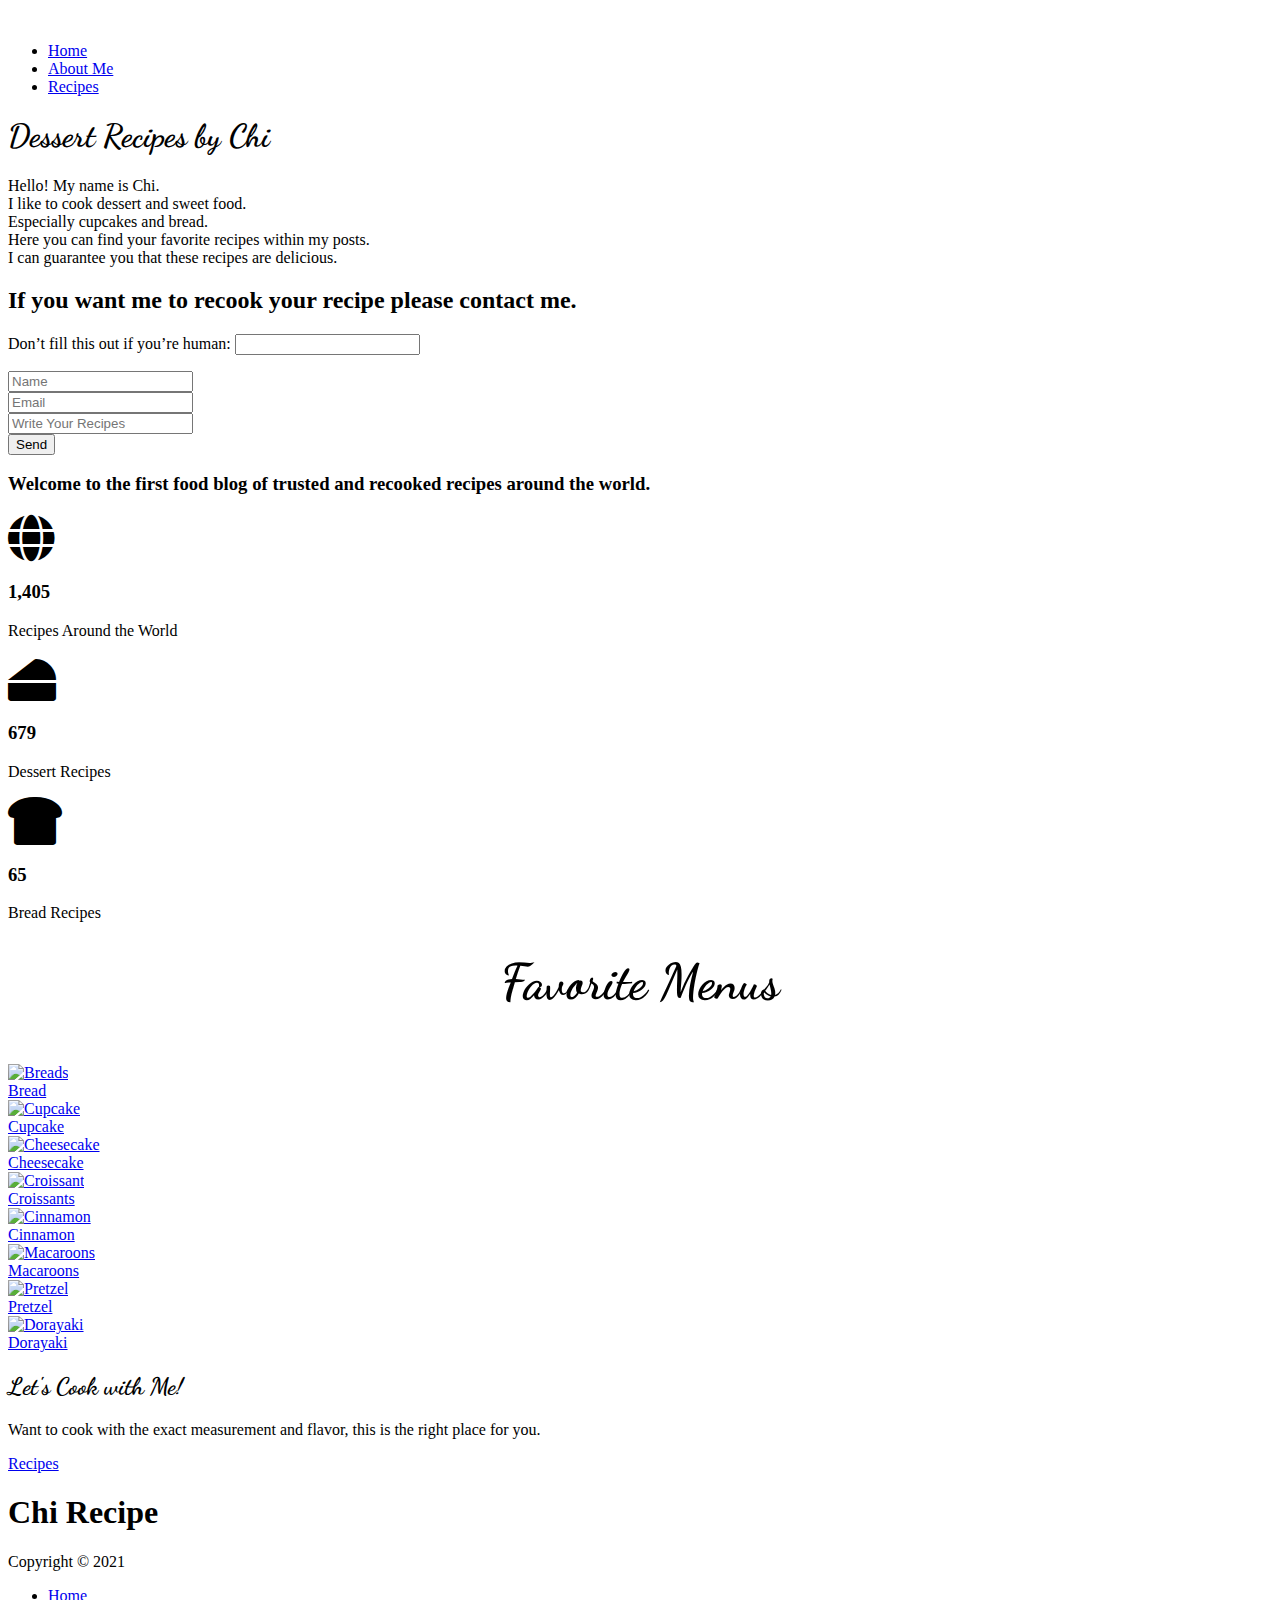
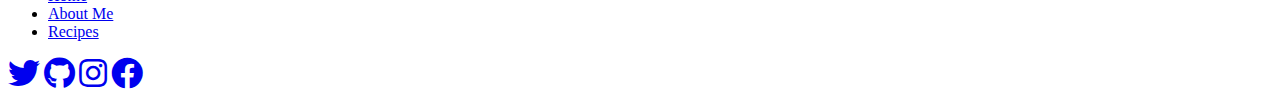
==== index.html @ 8f1cc9e1 "Add files via upload" ====
<!DOCTYPE html>
<html lang="en">
<head>
    <meta charset="UTF-8">
    <meta http-equiv="X-UA-Compatible" content="IE=edge">
    <meta name="viewport" content="width=device-width, initial-scale=1.0">
    <link rel="stylesheet" href="https://cdnjs.cloudflare.com/ajax/libs/font-awesome/5.15.4/css/all.min.css" integrity="sha512-1ycn6IcaQQ40/MKBW2W4Rhis/DbILU74C1vSrLJxCq57o941Ym01SwNsOMqvEBFlcgUa6xLiPY/NS5R+E6ztJQ==" crossorigin="anonymous" referrerpolicy="no-referrer" />
    <link rel="stylesheet" href="css/style.css">
    <link href="https://fonts.googleapis.com/css2?family=Dancing+Script:wght@500&display=swap" rel="stylesheet">
    <link href="https://fonts.googleapis.com/css2?family=Quicksand:wght@600&display=swap" rel="stylesheet">
    <title>Chi Recipe | Recipes for SweetTooth</title>

</head>
<body>
    <!-- Navbar -->
    <div class="navbar">
        <div class="container flex">
            <img src="images/logo.png" alt="" style="width: 250px;">
            <!-- <h1 class="logo"><img src="images/logo.png" alt=""></h1> -->
            <nav>
                <ul>
                    <li><a href="index.html">Home</a></li>
                    <li><a href="aboutme.html">About Me</a></li>
                    <li><a href="#recipes">Recipes</a></li>
                </ul>
            </nav>
        </div>
    </div>

    <!-- Showcase -->
    <section class="showcase">
        <div class="container grid">
            <div class="showcase-text">
                <h1 style="font-family: 'Dancing Script';">Dessert Recipes by Chi</h1>
                <p>Hello! My name is Chi. 
                    <br>
                    I like to cook dessert and sweet food.
                    <br>
                    Especially cupcakes and bread.
                    <br>
                    Here you can find your favorite recipes within my posts.
                    <br>
                    I can guarantee you that these recipes are delicious.
                </p>
                <!-- <a href="" class="btn btn-outline">Read More</a> -->
            </div>
            <div class="showcase-form card">
                <h2>If you want me to recook your recipe please contact me.</h2>
                <form name="contact" method="POST" data-netlify="true" netlify-honeypot="bot-field">
                    <input type="hidden" name="form-name" value="contact">
                    <p class="hidden">
                        <label>Don’t fill this out if you’re human: <input name="bot-field" /></label>
                    </p>
                    <div class="form-control"> 
                        <input type="text" name="name" placeholder="Name" required>
                    </div>
                    <!-- <div class="form-control">
                        <input type="text" name="age" placeholder="Age" required>
                    </div> -->
                    <div class="form-control">
                        <input type="text" name="email" placeholder="Email" required>
                    </div>
                    <div class="form-control">
                        <input type="text" name="textarea" placeholder="Write Your Recipes"></textarea>
                    </div>
                    <input type="submit" value="Send" class="btn btn-primary">
                </form>
            </div>
        </div>
    </section>

    <!-- Stats -->
    <section class="stats">
        <div class="stats-container">
            <div class="stats-heading text-center my-1">
                <h3 class="stats-heading text-center my-1">
                    Welcome to the first food blog of trusted and recooked recipes around the world.
                </h3>
            </div>

            <div class="grid grid-3 text-center my-4">
                <div>
                    <i class="fa fa-globe fa-3x" aria-hidden="true"></i>
                    <h3>1,405</h3>
                    <p class="text-secondary">Recipes Around the World</p>
                </div>
                <div>
                    <i class="fas fa-cheese fa-3x"></i>
                    <h3>679</h3>
                    <p class="text-secondary">Dessert Recipes</p>
                </div>
                <div>
                    <i class="fas fa-bread-slice fa-3x"></i>
                    <h3>65</h3>
                    <p class="text-secondary">Bread Recipes</p>
                </div>
            </div>
        </div>
    </section>

    <!-- cli -->
    <section class="cli" id="recipes">
        <h1 style="text-align: center; font-weight: 900; font-family: 'Dancing Script'; font-size: 50px; margin-top: 30px;">Favorite Menus</h1>
        <br>
        <div class="container grid-image">
            <div class="horizontal container-overlay">
                <a href="bread.html">
                    <img src="images/bread.jpeg" alt="Breads" class="image__img">
                    <div class="image__overlay">
                        <div class="image__title">Bread</div>
                    </div>
                </a>
            </div>
            <div class="container-overlay">
                <a href="cupcake.html">
                    <img src="images/cupcake.jpeg" alt="Cupcake">
                    <div class="image__overlay">
                        <div class="image__title">Cupcake</div>
                    </div>
                </a>
            </div>
            <div class="container-overlay">
                <a href="cheesecake.html">
                    <img src="images/cheesecake.jpeg" alt="Cheesecake">
                    <div class="image__overlay">
                        <div class="image__title">Cheesecake</div>
                    </div>
                </a>
            </div>
            <!-- <div><img src="images/cookies.jpeg" alt=""></div> -->
            <div class="vertical container-overlay">
                <a href="croissant.html">
                    <img src="images/croissants.jpeg" alt="Croissant">
                    <div class="image__overlay">
                        <div class="image__title">Croissants</div>
                    </div>
                </a>
            </div>
            <div class="horizontal container-overlay">
                <a href="cinnamon.html">
                    <img src="images/cinnamon.jpeg" alt="Cinnamon">
                    <div class="image__overlay">
                        <div class="image__title">Cinnamon</div>
                    </div>
                </a>
            </div>
            <div class="container-overlay">
                <a href="macaroon.html">
                    <img src="images/macaroons.jpeg" alt="Macaroons">
                    <div class="image__overlay">
                        <div class="image__title">Macaroons</div>
                    </div>
                </a>
            </div>
            <div class="container-overlay">
                <a href="pretzel.html">
                    <img src="images/pretzel.jpeg" alt="Pretzel">
                    <div class="image__overlay">
                        <div class="image__title">Pretzel</div>
                    </div>
                </a>
            </div>
            <div class="horizontal container-overlay">
                <a href="dorayaki.html">
                    <img src="images/dorayaki.jpeg" alt="Dorayaki">
                    <div class="image__overlay">
                        <div class="image__title">Dorayaki</div>
                    </div>
                </a>
            </div>
        </div>
    </section>


    <!-- cloud  -->
    <section class="cloud bg-primary my-2 py-2">
        <div class="container">
            <div class="text-center">
                <h2 class="lg" style="font-family: 'Dancing Script', cursive;">Let's Cook with Me!</h2>
                <p class="lead my-1">Want to cook with the exact measurement and flavor, this is the right place for you.
                </p>
                <a href="#recipes" class="btn btn-dark">Recipes</a>
                <!-- <img src="" alt=""> -->
            </div>
        </div>
    </section>

    <!-- Languages -->
    <!-- <section class="languages">
        <h2 class="md text-center my-2">
            Supported Languages
        </h2>
        <div class="container flex">
            <div class="card">
                <h4>Node.js</h4>
                <img src="" alt="">
            </div>
            <div class="card">
                <h4>Node.js</h4>
                <img src="" alt="">
            </div>
            <div class="card">
                <h4>Node.js</h4>
                <img src="" alt="">
            </div>
            <div class="card">
                <h4>Node.js</h4>
                <img src="" alt="">
            </div>
            <div class="card">
                <h4>Node.js</h4>
                <img src="" alt="">
            </div>
            <div class="card">
                <h4>Node.js</h4>
                <img src="" alt="">
            </div>
            <div>

            </div>
        </div>
    </section> -->

    <!-- Footer  -->
    <footer class="footer bg-dark py-5">
        <div class="container grid grid-3">
            <div>
                <h1>Chi Recipe</h1>
                <p>Copyright &copy; 2021</p>
            </div>
            <nav>
                <ul>
                    <li><a href="index.html">Home</a></li>                    
                    <li><a href="aboutme.html">About Me</a></li>                    
                    <li><a href="#recipes">Recipes</a></li>                    
                </ul>
            </nav>
            <div class="social">
                <a href="https://twitter.com/citradiani"><i class="fab fa-twitter fa-2x"></i></a>
                <a href="https://github.com/citraput"><i class="fab fa-github fa-2x"></i></a>
                <a href="https://www.instagram.com/citradianip/"><i class="fab fa-instagram fa-2x"></i></a>
                <a href="https://www.facebook.com/citradp24/"><i class="fab fa-facebook fa-2x"></i></a>
            </div>
        </div>
    </footer>


<!-- Test -->
</body>
</html>
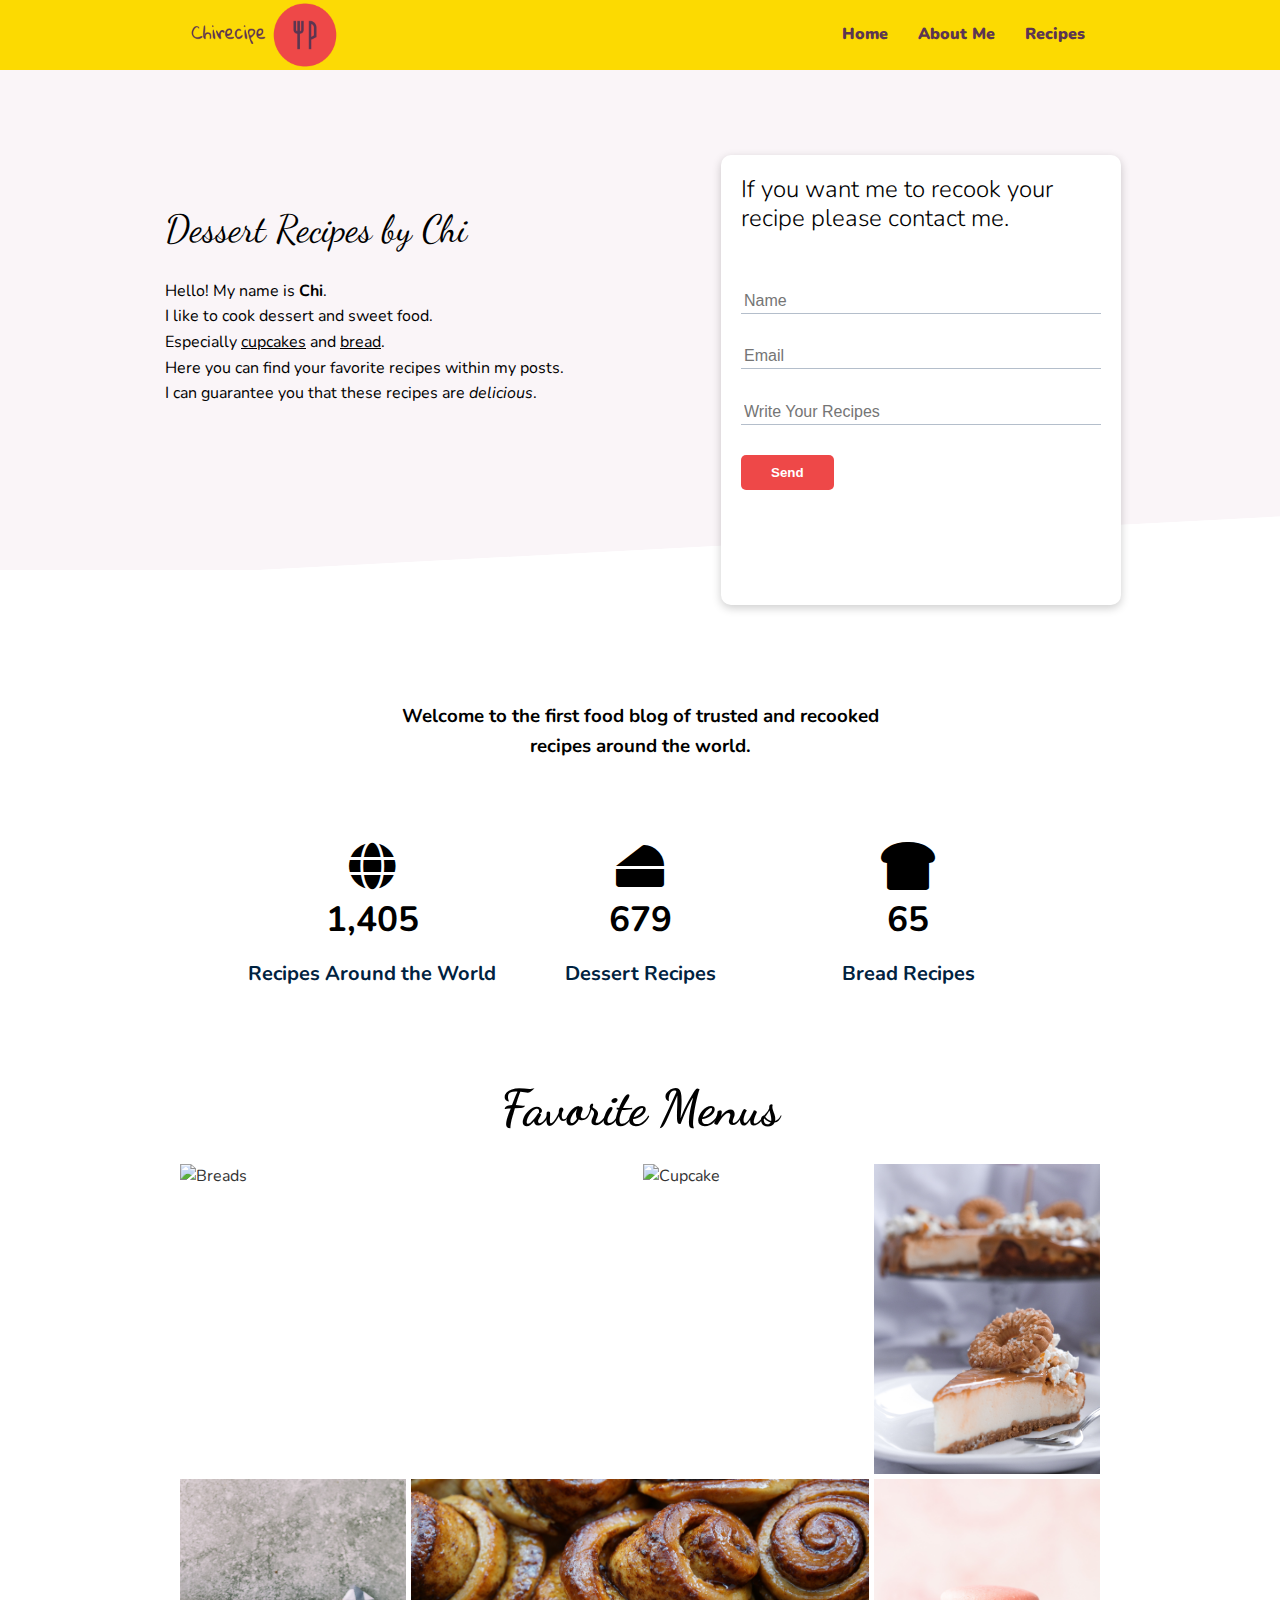
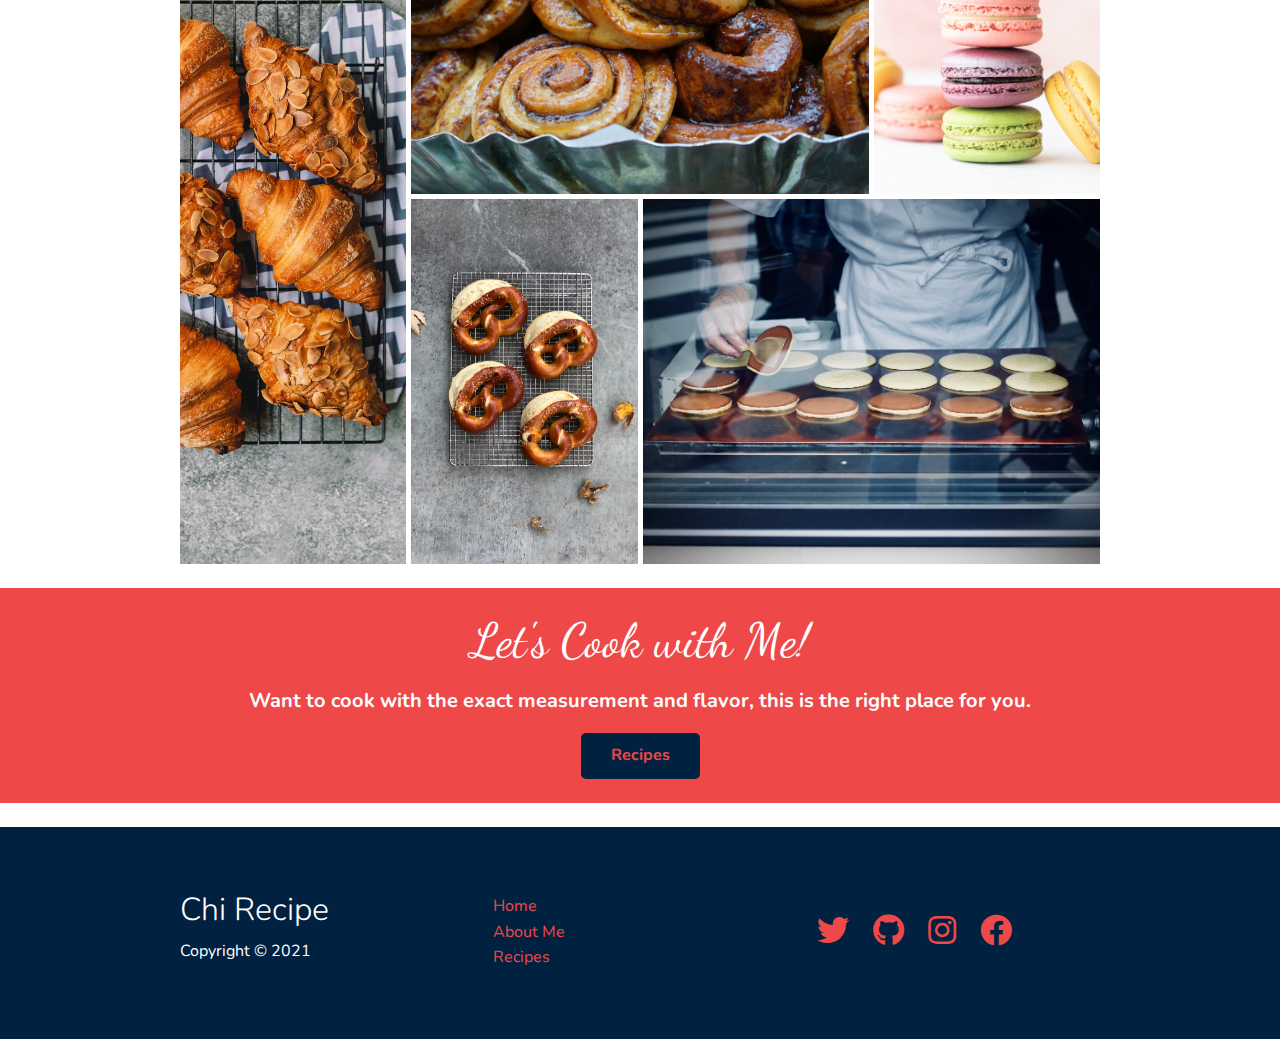
==== commit 067f2907: "Add files via upload" ====
--- a/index.html
+++ b/index.html
@@ -6,10 +6,11 @@
     <meta name="viewport" content="width=device-width, initial-scale=1.0">
     <link rel="stylesheet" href="https://cdnjs.cloudflare.com/ajax/libs/font-awesome/5.15.4/css/all.min.css" integrity="sha512-1ycn6IcaQQ40/MKBW2W4Rhis/DbILU74C1vSrLJxCq57o941Ym01SwNsOMqvEBFlcgUa6xLiPY/NS5R+E6ztJQ==" crossorigin="anonymous" referrerpolicy="no-referrer" />
     <link rel="stylesheet" href="css/style.css">
+    <link rel="stylesheet" href="css/utilities.css">
+    <link rel="stylesheet" href="css/responsive.css">
     <link href="https://fonts.googleapis.com/css2?family=Dancing+Script:wght@500&display=swap" rel="stylesheet">
     <link href="https://fonts.googleapis.com/css2?family=Quicksand:wght@600&display=swap" rel="stylesheet">
     <title>Chi Recipe | Recipes for SweetTooth</title>
-
 </head>
 <body>
     <!-- Navbar -->
@@ -32,15 +33,15 @@
         <div class="container grid">
             <div class="showcase-text">
                 <h1 style="font-family: 'Dancing Script';">Dessert Recipes by Chi</h1>
-                <p>Hello! My name is Chi. 
+                <p>Hello! My name is <b>Chi</b>. 
                     <br>
                     I like to cook dessert and sweet food.
                     <br>
-                    Especially cupcakes and bread.
+                    Especially <u>cupcakes</u> and <u>bread</u>.
                     <br>
                     Here you can find your favorite recipes within my posts.
                     <br>
-                    I can guarantee you that these recipes are delicious.
+                    I can guarantee you that these recipes are <i>delicious</i>.
                 </p>
                 <!-- <a href="" class="btn btn-outline">Read More</a> -->
             </div>
--- a/css/style.css
+++ b/css/style.css
@@ -0,0 +1,729 @@
+@import url('https://fonts.googleapis.com/css2?family=Nunito:wght@200&display=swap');
+
+:root {
+    --primary-color: #FCDA01;
+    --secondary-color: #1c3fa8;
+    --dark-color: #002240;
+    --light-color: #f4f4f4;
+    --success-color: #5cb85c;
+    --error-color: #d9534f;
+    --button-color: #EE4848;
+    --text-color: #5C3551;
+}
+
+* {
+    box-sizing: border-box;
+    padding: 0;
+    margin: 0;
+}
+
+body {
+    font-family: 'Nunito', sans-serif;
+    color: black;
+    line-height: 1.6;
+}
+
+ul {
+    list-style-type: none; /* Remove the dot */
+}
+
+a {
+    text-decoration: none; /* delete underline in a */
+    color: #333;
+}
+
+h1, h2 {
+    font-weight: 300;
+    line-height: 1.2;
+    /* margin: 10px 0; */
+}
+
+p {
+    margin: 10px 0;
+}
+
+img {
+    width: 100%;
+}
+
+code, 
+pre {
+    background: #333;
+    color: #fff;
+    padding: 10px;
+}
+
+.hidden {
+    visibility: hidden;
+    height: 0;
+}
+
+/* Navbar */
+.navbar {
+    background-color: var(--primary-color);
+    color: #fff;
+    height: 70px;
+}
+
+.navbar ul {
+    display: flex;
+}
+
+.navbar a {
+    color: var(--text-color);
+    padding: 10px;
+    margin: 0 5px;
+    font-weight: 900;
+}
+
+.navbar a:hover {
+    border-bottom: 2px var(--button-color) solid;
+}
+
+.navbar .flex {
+    justify-content: space-between; 
+    /* make the navbar to the leftside */
+}
+
+/* Showcase */
+.showcase {
+    height: 500px;
+    background-color: #faf5f8;
+    color: black;
+    position: relative; /* ?? */
+}
+
+.showcase h1 {
+    /* margin-top: 50px; */
+    font-size: 38px;
+}
+
+.showcase p {
+    margin: 26px 0;
+}
+
+.showcase .grid {
+    grid-template-columns: 55% 45%;
+    gap: 30px;
+    overflow: visible;
+}
+
+.showcase-text {
+    animation: slideInFromLeft 1s ease-in;
+}
+
+.showcase-form {
+    position: relative;
+    top: 60px;
+    height: 450px;
+    width: 400px;
+    padding: 40px;
+    z-index: 100;
+    animation: slideInFromRight 1s ease-in;
+}
+
+.showcase-form .form-control {
+    margin: 30px 0;
+}
+
+.showcase-form input[type='text'],
+.showcase-form input[type='email'] {
+    border: 0;
+    border-bottom: 1px solid #b4becb;
+    width: 100%;
+    padding: 3px;
+    font-size: 16px;
+}
+
+.showcase-form input:focus{
+    outline: none;
+}
+
+.showcase::before, 
+.showcase::after {
+    content: '';
+    position:absolute;
+    height: 90px;
+    bottom: -70px;
+    right: 0;
+    left: 0;
+    background: white;
+    transform: skewY(-3deg);
+    -webkit-transform: skewY(-3deg);
+    -moz-transform: skewY(-3deg);
+    -ms-transform: skewY(-3deg);
+}
+
+/* Stats */
+.stats {
+    padding-top: 100px;
+    animation: slideInFromBottom 1s ease-in;
+}
+
+.stats-heading {
+    max-width: 500px;
+    margin: 0 auto;
+    text-align: center;
+    margin-left: auto;
+    margin-right: auto;
+    align-self: center;
+}
+
+.stats .grid h3 {
+    font-size: 35px;
+}
+
+.stats .grid p {
+    font-size: 20px;
+    font-weight: bold;
+}
+
+/* cli */
+.cli .grid {
+    grid-template-columns: repeat(3, 1fr);
+    grid-template-rows: repeat(2, 1fr);
+}
+
+.cli .grid > *:first-child {
+    grid-column: 1 / span 2;
+    grid-row: 1 / span 2;
+}
+
+/* Cloud */
+.cloud .grid {
+    grid-template-columns: 4fr 3fr;
+}
+
+/* languages */
+.languages .flex {
+    flex-wrap: wrap;
+}
+
+.languages .card {
+    text-align: center;
+    margin: 18px 10px 40px;
+    transition: transform 0.2s ease-in;
+}
+
+.languages .card h4 {
+    font-size: 20px;
+    margin-bottom: 10px;
+}
+
+.languages .card:hover {
+    transform: translateY(-15px);
+}
+
+/* Overlay */
+.container-overlay {
+    position: relative;
+    width: auto;
+}
+.image {
+    display: block;
+    width: 100%;
+    height: auto;
+  }
+
+.image__img {
+    display: block;
+    width: 100%;
+}
+
+.image__overlay {
+    position: absolute;
+    top: 0;
+    left: 0;
+    width: 100%;
+    height: 100%;
+    background: rgba(0, 0, 0, 0.6);
+    color: #FFF;
+    font-family: 'Quicksand', sans-serif;
+    text-align: center;
+    padding-top: 85px;
+    opacity: 0;
+    transition: opacity 0.25s;
+}
+
+.image__overlay > * {
+    transform: translateY(20px);
+    transition: transform 0.25s;
+}
+
+.image__overlay:hover {
+    opacity: 1;
+}
+
+.image__title {
+    font-size: 1.5em;
+}
+
+/* .container-overlay:hover {
+    opacity: 0.2;
+} */
+
+.text-bread {
+    width:340px;
+    height:100px;
+    background:#FFF;
+    opacity:0;
+  }
+
+.container-overlay:hover .text-bread
+  {
+    opacity:0.6;
+    text-align:justify;
+    color:#000000;
+    font-size:20px;
+    font-weight:700;
+    font-family:"Times New Roman", Times, serif;
+    padding:30px;
+  }
+
+/* features */
+.features-head img,
+.docs-head img {
+    width: 200px;
+    justify-self: flex-end;
+}
+
+.features-sub-head img {
+    width:  300px;
+    justify-self: flex-end;
+}
+
+.features-main .grid {
+    padding: 30px;
+}
+
+.features-main .grid > *:first-child {
+    grid-column: 1 / span 3;
+}
+
+.features-main .grid > *:nth-child(2) {
+    grid-column: 1 / span 2;
+}
+
+/* Docs  */
+.docs-main h3 {
+    margin: 20px 0;
+}
+
+.docs-main .grid {
+    grid-template-columns: 1fr 2fr;
+    align-items: flex-start;
+}
+
+.docs-main nav li {
+    font-size: 17px;
+    padding-bottom: 5px;
+    margin-bottom: 5px;
+    border-bottom: 1px #ccc solid;
+}
+
+.docs-main a:hover {
+    font-weight: bold;
+}
+
+.features-main .card > i {
+    margin-right: 20px;
+}
+
+/* footer */
+.footer .social a {
+    margin: 0 10px;
+}
+
+/* Animations */
+@keyframes slideInFromLeft {
+    0% {
+        transform: translateX(-100%);
+    }
+
+    100% {
+        transform: translateX(0);
+    }
+}
+
+@keyframes slideInFromRight {
+    0% {
+        transform: translateX(100%);
+    }
+
+    100% {
+        transform: translateX(0);
+    }
+}
+
+@keyframes slideInFromTop {
+    0% {
+        transform: translateY(-100%);
+    }
+
+    100% {
+        transform: translateX(0);
+    }
+}
+
+@keyframes slideInFromBotton {
+    0% {
+        transform: translateY(100%);
+    }
+
+    100% {
+        transform: translateX(0);
+    }
+}
+
+/* Tablets and under */
+@media(max-width: 768px) {
+    .grid,
+    .showcase .grid,
+    .stats .grid,
+    .cli .grid,
+    .cloud .grid, 
+    .features-main .grid,
+    .docs-main .grid {
+        grid-template-columns: 1fr;
+        grid-template-rows: 1fr;
+    }
+
+    .showcase {
+        height: auto;
+
+    }
+
+    .showcase-text {
+        text-align: center;
+        margin-top: 40px;
+        animation: slideInFromTop 1s ease-in;
+    }
+
+    .showcase-form {
+        justify-self: center;
+        margin:  auto;
+        animation: slideInFromBottom 1s ease-in;
+    }
+
+    .cli .grid > *:first-child {
+        grid-column: 1;
+        grid-row: 1;
+    }
+
+    .features-head,
+    .features-sub-head,
+    .docs-head {
+        text-align: center;
+    }
+
+    .features-head img,
+    .features-sub-head img,
+    .docs-head img {
+        justify-self: center;
+    }
+
+    .features-main .grid > *:first-child,
+    .features-main .grid > *:nth-child(2) {
+        grid-column: 1;
+    }
+}
+
+/* Mobile */
+@media(max-width: 500px) {
+    .navbar {
+        height: 150px;
+    }
+    
+    .navbar img {
+        margin-left: auto;
+    }
+
+    .navbar .flex {
+        flex-direction: column;
+    }
+
+    .navbar ul {
+        padding: 10px;
+        background-color: rgba(0, 0, 0, 0.1);
+
+    }
+}
+
+/* Utilities */
+.container {
+    max-width: 1000px;
+    margin: 0 auto;
+    overflow: auto;
+    padding: 0 40px;
+    /* display: flex; */
+    /* flex-direction: column;
+    justify-content: center; */
+}
+
+.stats-container {
+    max-width: 1000px;
+    margin: 0 auto;
+    overflow: auto;
+    padding: 0 40px;
+    display: flex; 
+    flex-direction: column;
+    justify-content: center;
+}
+
+.card {
+    background-color: white;
+    border-radius: 10px;
+    box-shadow: 0 3px 10px rgba(0,0,0,0.2);
+    padding: 20px;
+    margin: 20px;
+}
+
+.btn {
+    display: inline-block;
+    padding: 10px 30px;
+    cursor: pointer;
+    /* background: var(--button-color); */
+    /* color: #fff; */
+    color: black;
+    border:none;
+    border-radius: 5px;
+}
+
+.btn-outline {
+    background-color: transparent;
+    border: 1px var(--primary-color) solid;
+}
+
+.btn:hover {
+    transform: scale(1.1);
+}
+
+/* background & colored buttons */
+.bg-primary, .btn-primary {
+    background-color: var(--button-color);
+    color: white;
+    font-weight: bold;
+}
+
+.bg-secondary, .btn-secondary {
+    background-color: var(--secondary-color);
+    color: white;
+}
+
+.bg-light, .btn-light {
+    background-color: var(--light-color);
+    color: black;
+}
+
+.bg-dark, .btn-dark {
+    background-color: var(--dark-color);
+    color: white;
+}
+
+.bg-primary a, 
+.btn-primary a,
+.bg-secondary a,
+.btn-secondary a,
+.bg-dark a,
+.btn-dark a {
+    color: var(--button-color);
+}
+
+/* Text Colors */
+.text-primary {
+    color: var(--primary-color);
+    /* color: white; */
+}
+
+.text-secondary {
+    color: var(--dark-color);
+    /* color: var(--secondary-color); */
+    /* color: white; */
+}
+
+.text-light {
+    color: var(--light-color);
+}
+
+.text-dark {
+    color: var(--dark-color);
+    /* color: white; */
+}
+
+/* Text Sizes */
+.lead {
+    font-size: 20px;
+
+}
+
+.sm {
+    font-size: 1rem;
+}
+
+.md {
+    font-size: 2rem;
+}
+
+.lg {
+    font-size: 3rem;
+}
+
+.xl {
+    font-size: 4rem;
+}
+
+.text-center {
+    text-align: center;
+    align-self: center;
+    /* align-items: center; */
+}
+
+/* Alert */
+.alert {
+    background-color: var(--light-color);
+    padding: 10px 20px;
+    font-weight: bold;
+    margin: 15px 0;
+
+}
+
+.alert i {
+    margin-right: 10px;
+}
+
+.alert-success {
+    background-color: var(--success-color);
+    color: #fff;
+}
+
+.alert-error {
+    background-color: var(--error-color);
+    color: #fff;
+}
+
+.flex {
+    display: flex;
+    /* flex-direction: column; */
+    justify-content: center;
+    /* justify-content: space-between; */
+    align-items: center;
+    height: 100%;
+}
+
+.grid {
+    display: grid;
+    grid-template-columns: repeat(2, 1fr);
+    gap: 20px;
+    justify-content: center;
+    align-items: center;
+    height: 100%;
+}
+
+.grid-image div img {
+    width: 100%;
+    height: 100%;
+    object-fit: cover;
+}
+
+.grid-image {
+    display: grid;
+    /* grid-template-columns: repeat(4, minmax(100px, 6fr)); */
+    grid-template-columns: repeat(auto-fit, minmax(200px, 1fr));
+    grid-template-rows: repeat(auto-fill, minmax(200px, 1fr));
+    grid-gap: 5px;
+    /* grid-auto-rows: 400px; */
+}
+
+.horizontal {
+    grid-column: auto / span 2;
+}
+
+.vertical {
+    grid-row: auto / span 2;
+}
+
+.grid-3 {
+    grid-template-columns: repeat(3, 1fr);
+}
+
+/* Margin */
+.my-1 {
+    margin: 1rem 0;
+}
+
+.my-2 {
+    margin: 1.5rem 0;
+}
+
+.my-3 {
+    margin: 2rem 0;
+}
+
+.my-4 {
+    margin: 3rem 0;
+}
+
+.my-5 {
+    margin: 4rem 0;
+}
+
+.m-1 {
+    margin: 1rem;
+}
+
+.m-2 {
+    margin: 1.5rem;
+}
+
+.m-3 {
+    margin: 2rem;
+}
+
+.m-4 {
+    margin: 3rem;
+}
+
+.m-5 {
+    margin: 4rem;
+}
+
+/* Padding */
+.py-1 {
+    padding: 1rem 0;
+}
+
+.py-2 {
+    padding: 1.5rem 0;
+}
+
+.py-3 {
+    padding: 2rem 0;
+}
+
+.py-4 {
+    padding: 3rem 0;
+}
+
+.py-5 {
+    padding: 4rem 0;
+}
+
+.p-1 {
+    padding: 1rem;
+}
+
+.p-2 {
+    padding: 1.5rem;
+}
+
+.p-3 {
+    padding: 2rem;
+}
+
+.p-4 {
+    padding: 3rem;
+}
+
+.p-5 {
+    padding: 4rem;
+}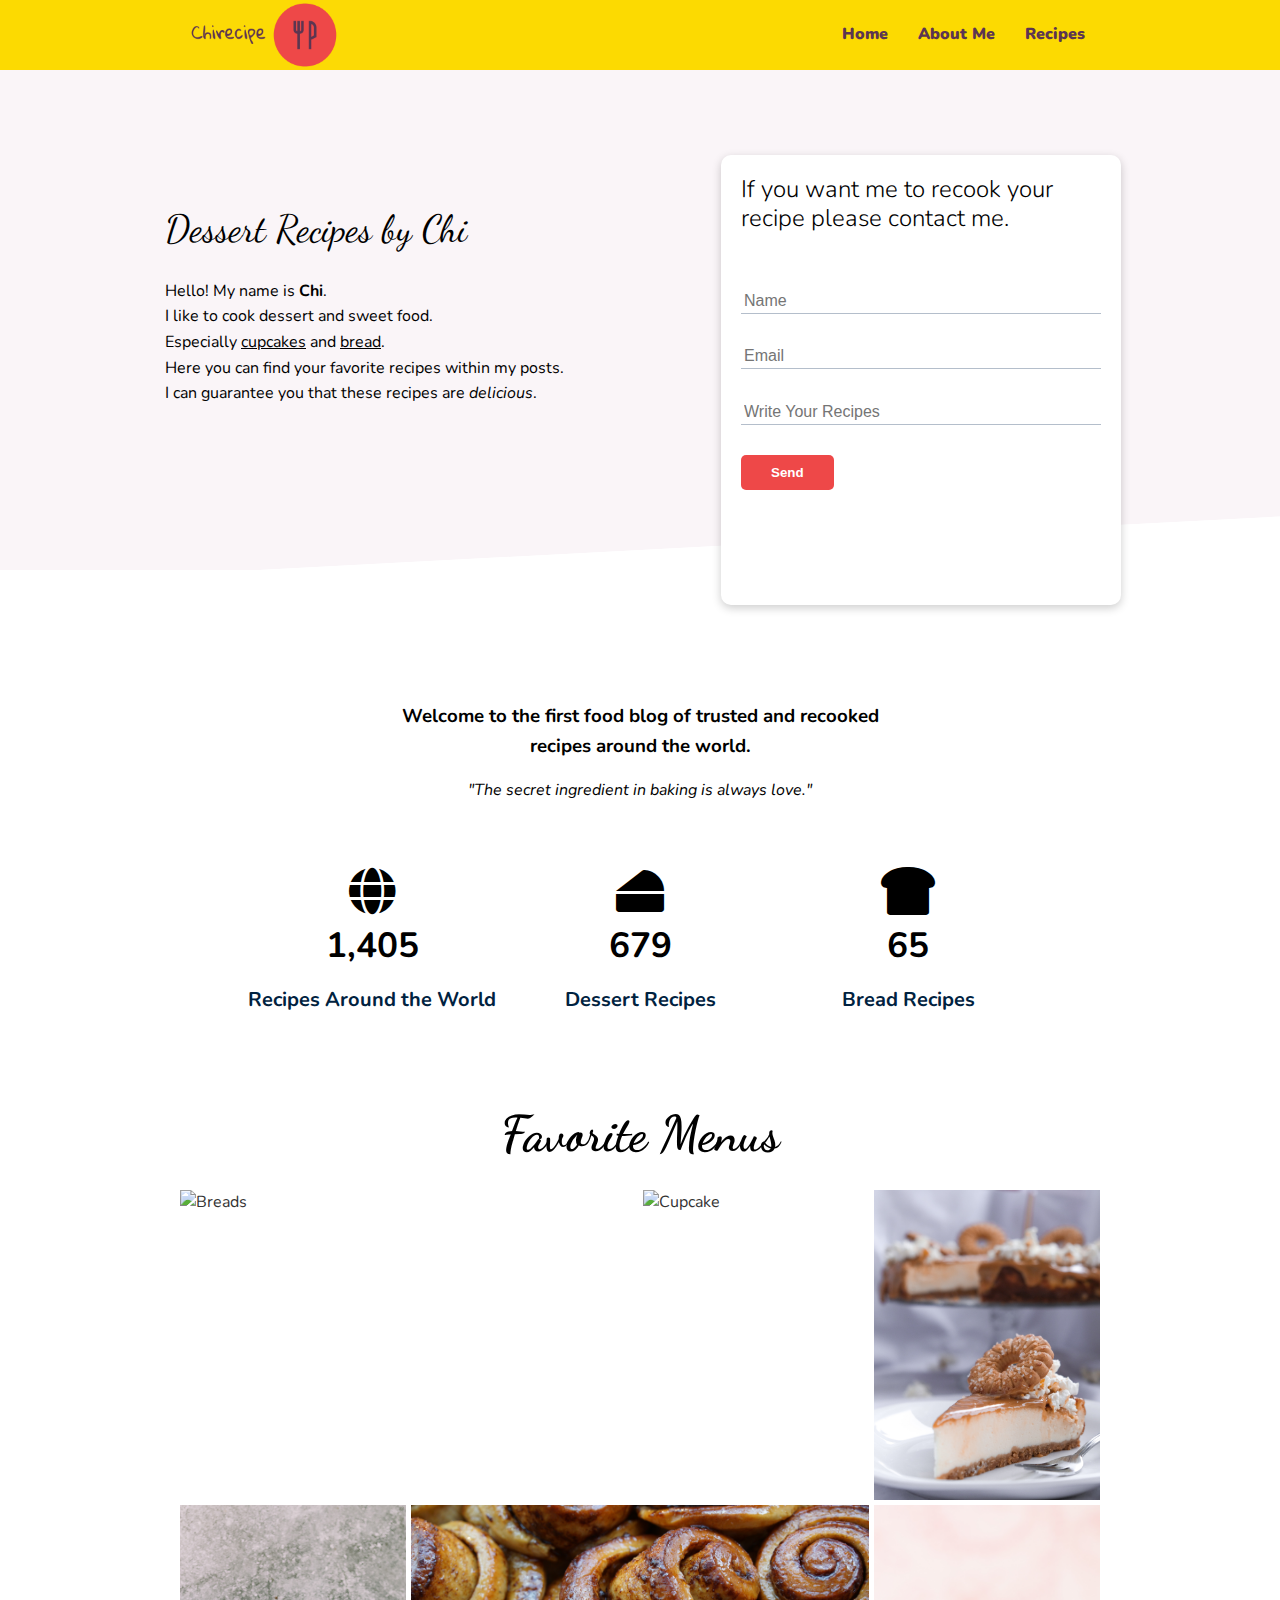
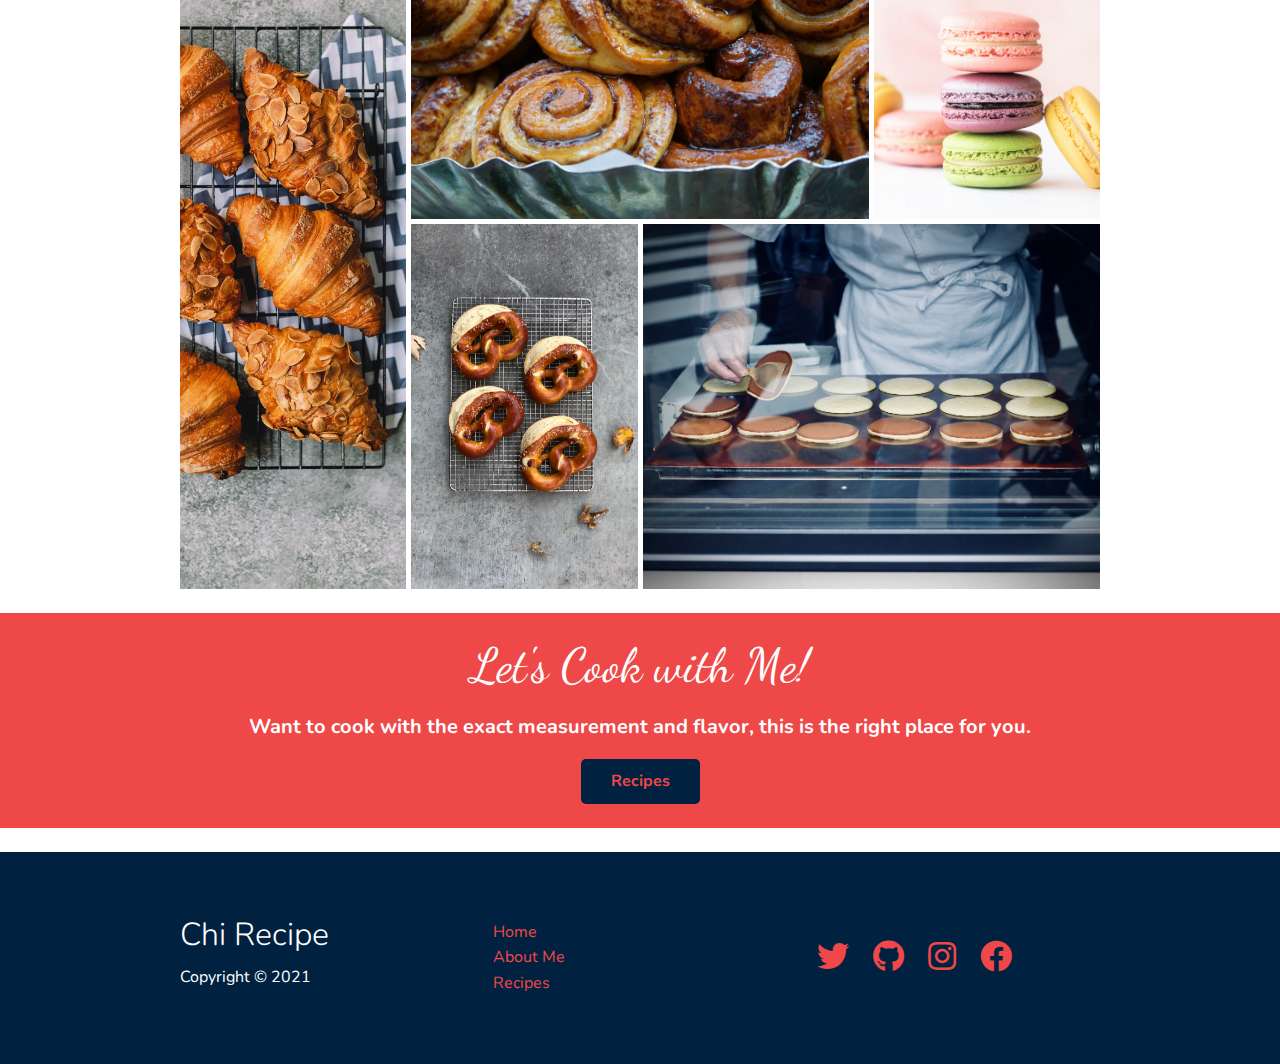
==== commit b19a5b64: "Add files via upload" ====
--- a/index.html
+++ b/index.html
@@ -5,9 +5,7 @@
     <meta http-equiv="X-UA-Compatible" content="IE=edge">
     <meta name="viewport" content="width=device-width, initial-scale=1.0">
     <link rel="stylesheet" href="https://cdnjs.cloudflare.com/ajax/libs/font-awesome/5.15.4/css/all.min.css" integrity="sha512-1ycn6IcaQQ40/MKBW2W4Rhis/DbILU74C1vSrLJxCq57o941Ym01SwNsOMqvEBFlcgUa6xLiPY/NS5R+E6ztJQ==" crossorigin="anonymous" referrerpolicy="no-referrer" />
-    <link rel="stylesheet" href="css/style.css">
-    <link rel="stylesheet" href="css/utilities.css">
-    <link rel="stylesheet" href="css/responsive.css">
+    <link rel="stylesheet" href="css/index.css">
     <link href="https://fonts.googleapis.com/css2?family=Dancing+Script:wght@500&display=swap" rel="stylesheet">
     <link href="https://fonts.googleapis.com/css2?family=Quicksand:wght@600&display=swap" rel="stylesheet">
     <title>Chi Recipe | Recipes for SweetTooth</title>
@@ -16,7 +14,7 @@
     <!-- Navbar -->
     <div class="navbar">
         <div class="container flex">
-            <img src="images/logo.png" alt="" style="width: 250px;">
+            <img src="images/logo.png" alt="" class="image-logo">
             <!-- <h1 class="logo"><img src="images/logo.png" alt=""></h1> -->
             <nav>
                 <ul>
@@ -32,7 +30,7 @@
     <section class="showcase">
         <div class="container grid">
             <div class="showcase-text">
-                <h1 style="font-family: 'Dancing Script';">Dessert Recipes by Chi</h1>
+                <h1>Dessert Recipes by Chi</h1>
                 <p>Hello! My name is <b>Chi</b>. 
                     <br>
                     I like to cook dessert and sweet food.
@@ -77,6 +75,9 @@
                 <h3 class="stats-heading text-center my-1">
                     Welcome to the first food blog of trusted and recooked recipes around the world.
                 </h3>
+                <blockquote cite="https://www.intothecookiejar.com/baking-quotes-captions-for-instagram/">
+                    <i>"The secret ingredient in baking is always love."</i>
+                </blockquote>
             </div>
 
             <div class="grid grid-3 text-center my-4">
@@ -101,7 +102,7 @@
 
     <!-- cli -->
     <section class="cli" id="recipes">
-        <h1 style="text-align: center; font-weight: 900; font-family: 'Dancing Script'; font-size: 50px; margin-top: 30px;">Favorite Menus</h1>
+        <h1>Favorite Menus</h1>
         <br>
         <div class="container grid-image">
             <div class="horizontal container-overlay">
@@ -177,7 +178,7 @@
     <section class="cloud bg-primary my-2 py-2">
         <div class="container">
             <div class="text-center">
-                <h2 class="lg" style="font-family: 'Dancing Script', cursive;">Let's Cook with Me!</h2>
+                <h2 class="lg">Let's Cook with Me!</h2>
                 <p class="lead my-1">Want to cook with the exact measurement and flavor, this is the right place for you.
                 </p>
                 <a href="#recipes" class="btn btn-dark">Recipes</a>
--- a/css/index.css
+++ b/css/index.css
@@ -0,0 +1,3 @@
+@import 'style.css';
+@import 'responsive.css';
+@import 'utilities.css';
